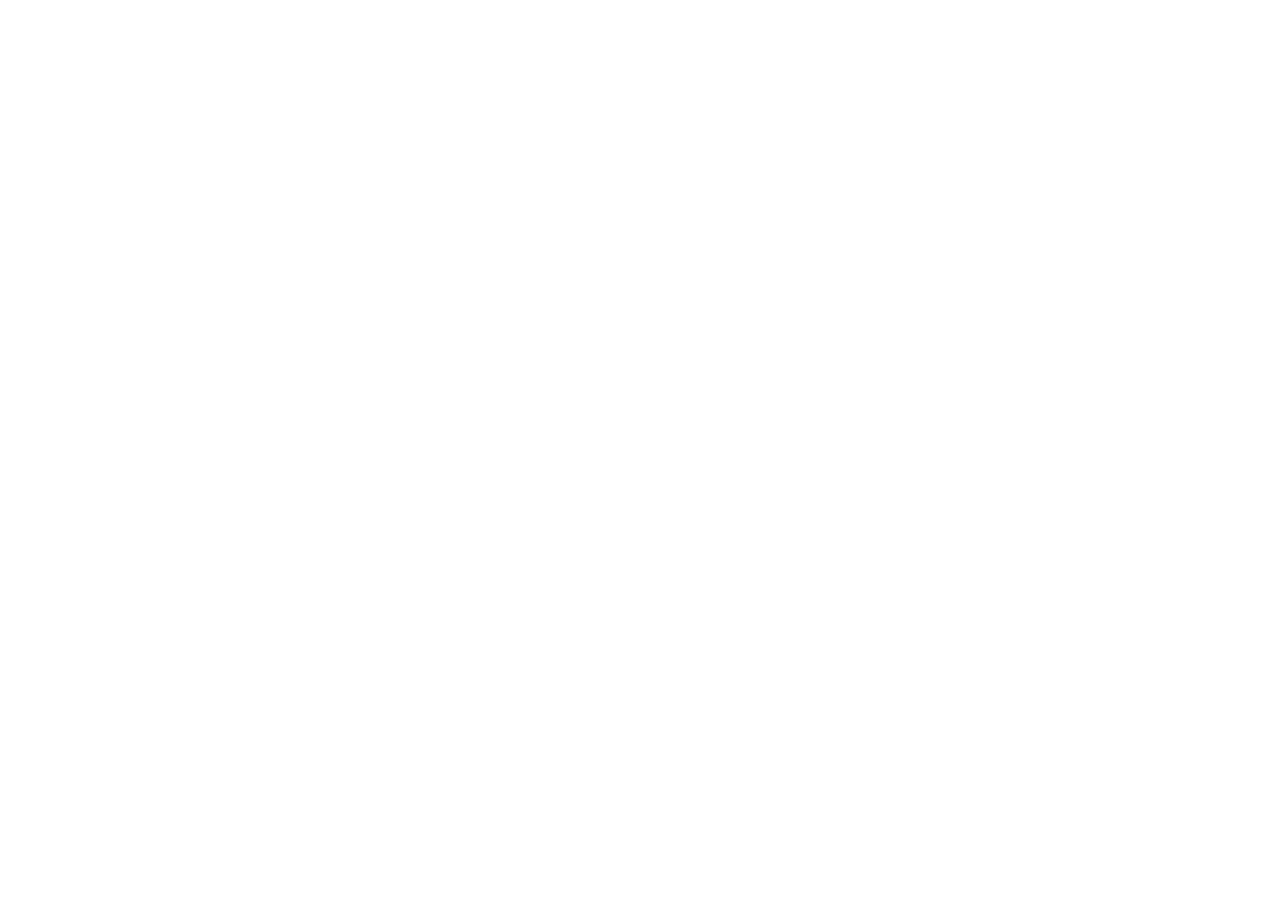
==== html/aluren.html @ 6857eb51 "html" ====
﻿<!DOCTYPE html>
<html>
  <head>
    <title>Aluren</title>
    <meta http-equiv="X-UA-Compatible" content="IE=edge"/>
    <meta http-equiv="content-type" content="text/html; charset=utf-8"/>
    <meta name="apple-mobile-web-app-capable" content="yes"/>
    <link href="resources/css/jquery-ui-themes.css" type="text/css" rel="stylesheet"/>
    <link href="resources/css/axure_rp_page.css" type="text/css" rel="stylesheet"/>
    <link href="data/styles.css" type="text/css" rel="stylesheet"/>
    <link href="files/aluren/styles.css" type="text/css" rel="stylesheet"/>
    <script src="resources/scripts/jquery-1.7.1.min.js"></script>
    <script src="resources/scripts/jquery-ui-1.8.10.custom.min.js"></script>
    <script src="resources/scripts/prototypePre.js"></script>
    <script src="data/document.js"></script>
    <script src="resources/scripts/prototypePost.js"></script>
    <script src="files/aluren/data.js"></script>
    <script type="text/javascript">
      $axure.utils.getTransparentGifPath = function() { return 'resources/images/transparent.gif'; };
      $axure.utils.getOtherPath = function() { return 'resources/Other.html'; };
      $axure.utils.getReloadPath = function() { return 'resources/reload.html'; };
    </script>
  </head>
  <body>
    <div id="base" class="">
    </div>
  </body>
</html>
---- html/resources/css/axure_rp_page.css ----
﻿/* so the window resize fires within a frame in IE7 */
html, body {
    height: 100%;
}

a {
    color: inherit;
}

p {
    margin: 0px;
    text-rendering: optimizeLegibility;
    font-feature-settings: "kern" 1;
    -webkit-font-feature-settings: "kern";
    -moz-font-feature-settings: "kern";
    -moz-font-feature-settings: "kern=1";
    font-kerning: normal;
}

iframe {
    background: #FFFFFF;
}

/* to match IE with C, FF */
input {
    padding: 1px 0px 1px 0px;
    box-sizing: border-box;
    -moz-box-sizing: border-box;
}

textarea {
    margin: 0px;
    box-sizing: border-box;
    -moz-box-sizing: border-box;
}

div.intcases {
    font-family: arial; 
    font-size: 12px;
    text-align:left; 
    border:1px solid #AAA; 
    background:#FFF none repeat scroll 0% 0%; 
    z-index:9999; 
    visibility:hidden; 
    position:absolute;
    padding: 0px;
    border-radius: 3px;
    white-space: nowrap;
}

div.intcaselink {
    cursor: pointer;
    padding: 3px 8px 3px 8px;
    margin: 5px;
    background:#EEE none repeat scroll 0% 0%; 
    border:1px solid #AAA;
    border-radius: 3px;
}

div.refpageimage {
    position: absolute;
    left: 0px;
    top: 0px;
    font-size: 0px;
    width: 16px;
    height: 16px;
    cursor: pointer;
    background-image: url(images/newwindow.gif);
    background-repeat: no-repeat;
}

div.annnoteimage {
    position: absolute;
    left: 0px;
    top: 0px;
    font-size: 0px;
    /*width: 16px;
    height: 12px;*/
    cursor: help;
    /*background-image: url(images/note.gif);*/
    /*background-repeat: no-repeat;*/
    width: 13px;
    height: 12px;
    padding-top: 1px;
    text-align: center;
    background-color: #138CDD;
    -moz-box-shadow: 1px 1px 3px #aaa;
    -webkit-box-shadow: 1px 1px 3px #aaa;
    box-shadow: 1px 1px 3px #aaa;
}

div.annnoteline {
    display: inline-block;
    width: 9px;
    height: 1px;
    border-bottom: 1px solid white;
    margin-top: 1px;
}

div.annnotelabel {
    position: absolute;
    left: 0px;
    top: 0px;
    font-family: Helvetica,Arial;
    font-size: 10px;
    /*border: 1px solid rgb(166,221,242);*/
    cursor: help;
    /*background:rgb(0,157,217) none repeat scroll 0% 0%;*/ 
    padding: 1px 3px 1px 3px;
    white-space: nowrap;
    color: white;
    
    background-color: #138CDD;
    -moz-box-shadow: 1px 1px 3px #aaa;
    -webkit-box-shadow: 1px 1px 3px #aaa;
    box-shadow: 1px 1px 3px #aaa;
}

.annotation {
    font-size: 12px;
    padding-left: 2px;
    margin-bottom: 5px;
}

.annotationName {
    /*font-size: 13px;
    font-weight: bold;
    margin-bottom: 3px;
    white-space: nowrap;*/

    font-family: 'Trebuchet MS';
    font-size: 14px;
    font-weight: bold;
    margin-bottom: 5px;
    white-space: nowrap;
}

.annotationValue {
    font-family: Arial, Helvetica, Sans-Serif;
    font-size: 12px;
    color: #4a4a4a;
    line-height: 21px;
    margin-bottom: 20px;
}

.noteLink {
    text-decoration: inherit;
    color: inherit;
}

.noteLink:hover {
    background-color: white;
}

/* this is a fix for the issue where dialogs jump around and takes the text-align from the body */
.dialogFix {
    position:absolute;
    text-align:left;
    border: 1px solid #8f949a;
}


@keyframes pulsate {
  from {
    box-shadow: 0 0 10px #15d6ba;
  }
  to {
    box-shadow: 0 0 20px #15d6ba;
  }
}

@-webkit-keyframes pulsate {
  from {
    -webkit-box-shadow: 0 0 10px #15d6ba;
    box-shadow: 0 0 10px #15d6ba;
  }
  to {
    -webkit-box-shadow: 0 0 20px #15d6ba;
    box-shadow: 0 0 20px #15d6ba;
  }
}
 
@-moz-keyframes pulsate {
  from {
    -moz-box-shadow: 0 0 10px #15d6ba;
    box-shadow: 0 0 10px #15d6ba;
  }
  to {
    -moz-box-shadow: 0 0 20px #15d6ba;
    box-shadow: 0 0 20px #15d6ba;
  }
}

.legacyPulsateBorder {
    /*border: 5px solid #15d6ba;
    margin: -5px;*/
    -moz-box-shadow: 0 0 10px 3px #15d6ba;
    box-shadow: 0 0 10px 3px #15d6ba;
}

.pulsateBorder {
  animation-name: pulsate;
  animation-timing-function: ease-in-out;
  animation-duration: 0.9s;
  animation-iteration-count: infinite;
  animation-direction: alternate;
  
  -webkit-animation-name: pulsate;
  -webkit-animation-timing-function: ease-in-out;
  -webkit-animation-duration: 0.9s;
  -webkit-animation-iteration-count: infinite;
  -webkit-animation-direction: alternate;

  -moz-animation-name: pulsate;
  -moz-animation-timing-function: ease-in-out;
  -moz-animation-duration: 0.9s;
  -moz-animation-iteration-count: infinite;
  -moz-animation-direction: alternate;
}

.ax_default_hidden, .ax_default_unplaced{
    display: none;
    visibility: hidden;
}

.widgetNoteSelected {
    -moz-box-shadow: 0 0 10px 3px #138CDD;
    box-shadow: 0 0 10px 3px #138CDD;
    /*-moz-box-shadow: 0 0 20px #3915d6;
    box-shadow: 0 0 20px #3915d6;*/
    /*border: 3px solid #3915d6;*/
    /*margin: -3px;*/
}


.singleImg {
    display: none;
    visibility: hidden;
}
---- html/data/styles.css ----
﻿.ax_default {
  font-family:'Arial Normal', 'Arial';
  font-weight:400;
  font-style:normal;
  font-size:13px;
  color:#333333;
  text-align:center;
  line-height:normal;
}
.box_1 {
}
._一级标题 {
  font-family:'Arial Normal', 'Arial';
  font-weight:bold;
  font-style:normal;
  font-size:32px;
  text-align:left;
}
._二级标题 {
  font-family:'Arial Normal', 'Arial';
  font-weight:bold;
  font-style:normal;
  font-size:24px;
  text-align:left;
}
._三级标题 {
  font-family:'Arial Normal', 'Arial';
  font-weight:bold;
  font-style:normal;
  font-size:18px;
  text-align:left;
}
._四级标题 {
  font-family:'Arial Normal', 'Arial';
  font-weight:bold;
  font-style:normal;
  font-size:14px;
  text-align:left;
}
._五级标题 {
  font-family:'Arial Normal', 'Arial';
  font-weight:bold;
  font-style:normal;
  text-align:left;
}
._六级标题 {
  font-family:'Arial Normal', 'Arial';
  font-weight:bold;
  font-style:normal;
  font-size:10px;
  text-align:left;
}
._文本段落 {
  text-align:left;
}
---- html/files/aluren/styles.css ----
﻿body {
  margin:0px;
  background-image:none;
  position:static;
  left:auto;
  width:10px;
  margin-left:0;
  margin-right:0;
  text-align:left;
}
#base {
  position:absolute;
  z-index:0;
}
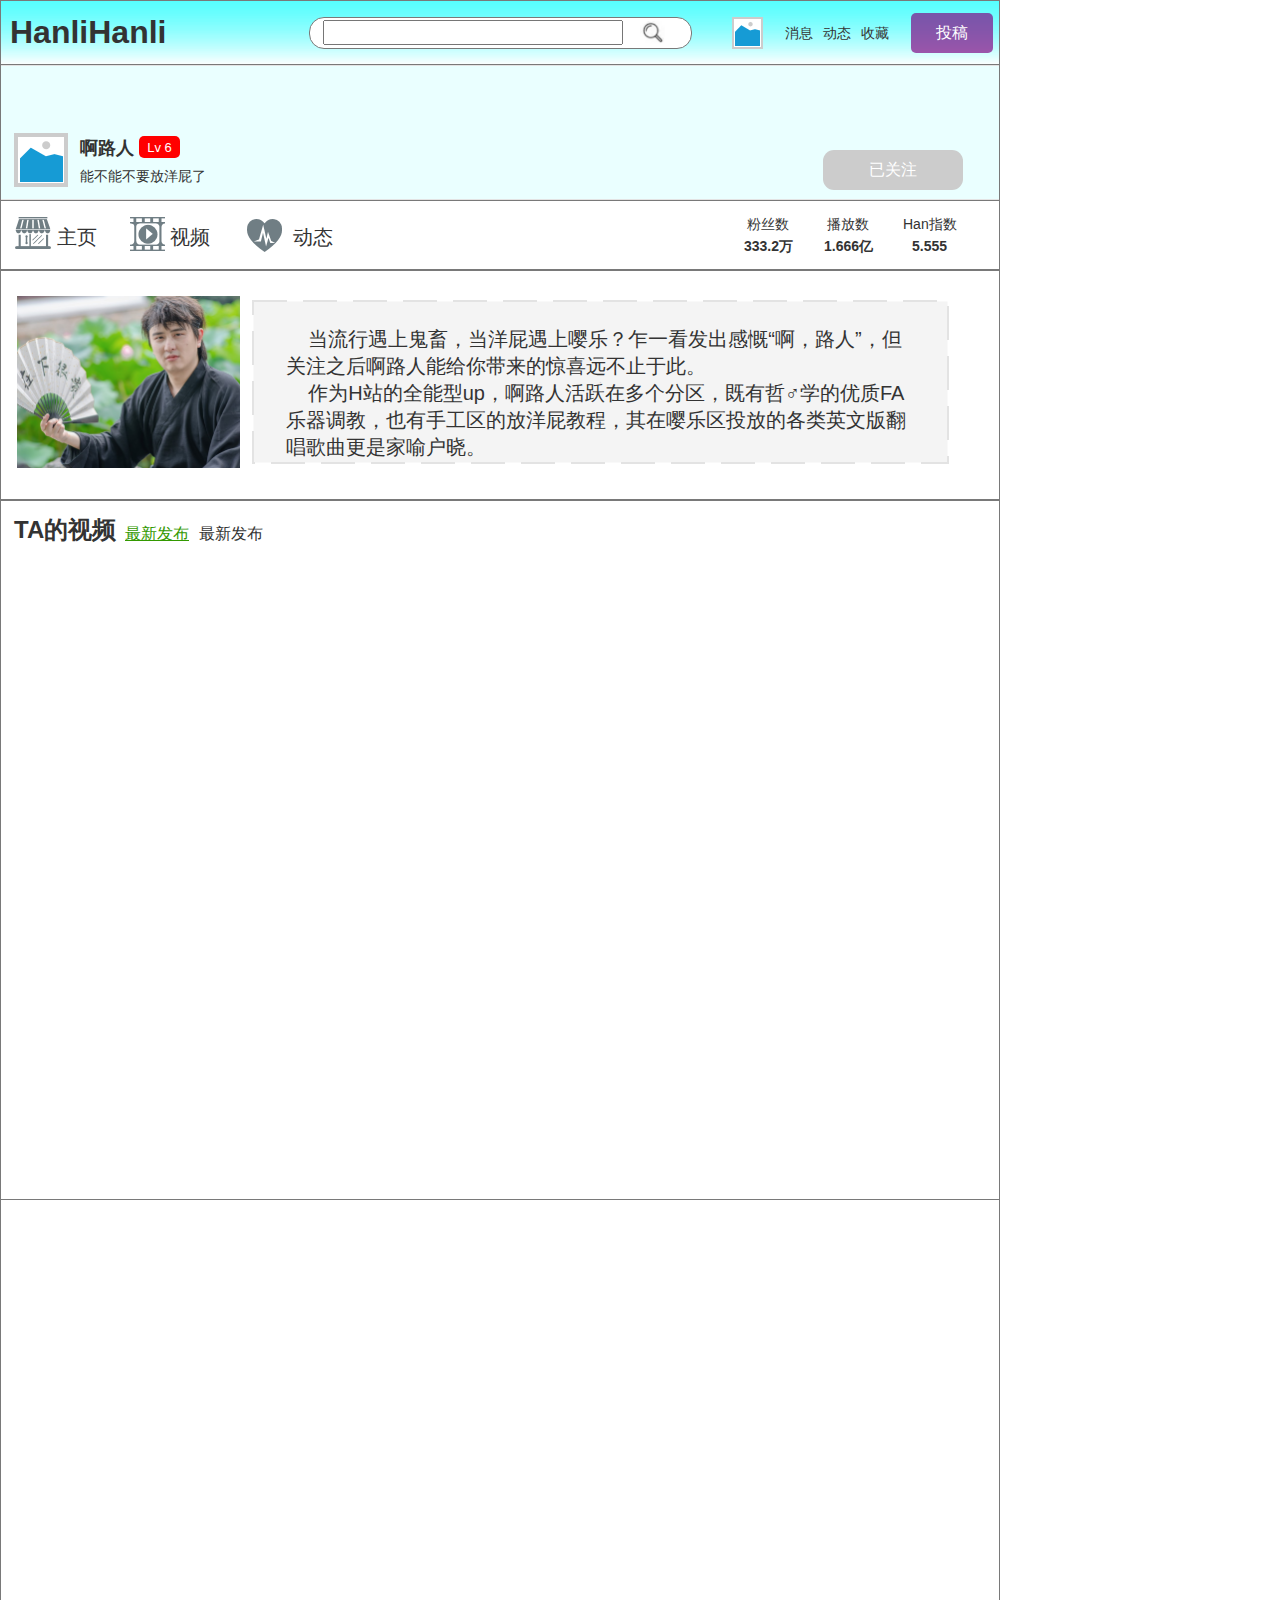
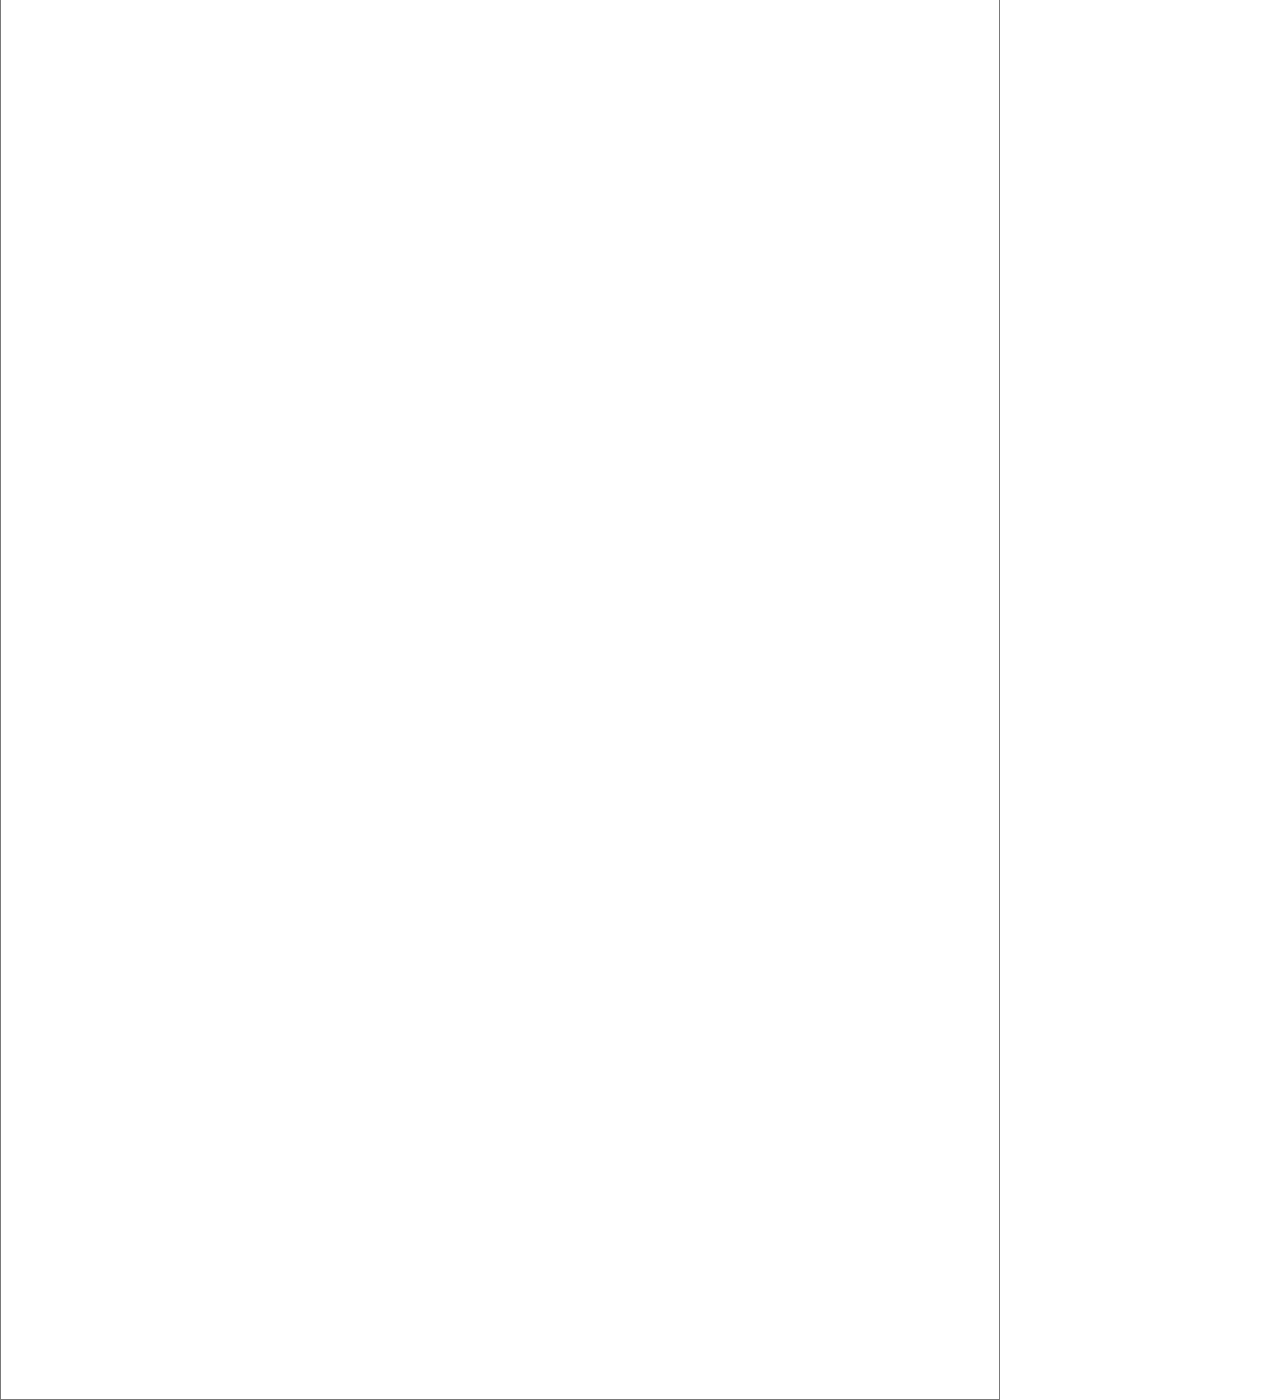
==== commit 60159c63: "新增up个人页" ====
--- a/html/aluren.html
+++ b/html/aluren.html
@@ -23,6 +23,364 @@
   </head>
   <body>
     <div id="base" class="">
+
+      <!-- box (矩形) -->
+      <div id="u192" class="ax_default box_1" data-label="box">
+        <div id="u192_div" class=""></div>
+        <!-- Unnamed () -->
+        <div id="u193" class="text" style="display:none; visibility: hidden">
+          <p><span></span></p>
+        </div>
+      </div>
+
+      <!-- header (矩形) -->
+      <div id="u194" class="ax_default box_1" data-label="header">
+        <img id="u194_img" class="img " src="images/jiangnan/header_u114.png"/>
+        <!-- Unnamed () -->
+        <div id="u195" class="text" style="display:none; visibility: hidden">
+          <p><span></span></p>
+        </div>
+      </div>
+
+      <!-- Unnamed (矩形) -->
+      <div id="u196" class="ax_default _一级标题">
+        <div id="u196_div" class=""></div>
+        <!-- Unnamed () -->
+        <div id="u197" class="text">
+          <p><span>HanliHanli</span></p>
+        </div>
+      </div>
+
+      <!-- Unnamed (组合) -->
+      <div id="u198" class="ax_default" data-left="309" data-top="17" data-width="383" data-height="32">
+
+        <!-- Unnamed (矩形) -->
+        <div id="u199" class="ax_default box_1">
+          <div id="u199_div" class=""></div>
+          <!-- Unnamed () -->
+          <div id="u200" class="text" style="display:none; visibility: hidden">
+            <p><span></span></p>
+          </div>
+        </div>
+
+        <!-- Unnamed (文本框) -->
+        <div id="u201" class="ax_default text_field">
+          <input id="u201_input" type="text" value=""/>
+        </div>
+
+        <!-- Unnamed (图片) -->
+        <div id="u202" class="ax_default image">
+          <img id="u202_img" class="img " src="images/index/u10.png"/>
+          <!-- Unnamed () -->
+          <div id="u203" class="text" style="display:none; visibility: hidden">
+            <p><span></span></p>
+          </div>
+        </div>
+      </div>
+
+      <!-- Unnamed (组合) -->
+      <div id="u204" class="ax_default" data-left="732" data-top="13" data-width="261" data-height="40">
+
+        <!-- Unnamed (图片) -->
+        <div id="u205" class="ax_default image">
+          <img id="u205_img" class="img " src="images/index/u13.png"/>
+          <!-- Unnamed () -->
+          <div id="u206" class="text" style="display:none; visibility: hidden">
+            <p><span></span></p>
+          </div>
+        </div>
+
+        <!-- Unnamed (矩形) -->
+        <div id="u207" class="ax_default label">
+          <div id="u207_div" class=""></div>
+          <!-- Unnamed () -->
+          <div id="u208" class="text">
+            <p><span>消息</span></p>
+          </div>
+        </div>
+
+        <!-- Unnamed (矩形) -->
+        <div id="u209" class="ax_default label">
+          <div id="u209_div" class=""></div>
+          <!-- Unnamed () -->
+          <div id="u210" class="text">
+            <p><span>动态</span></p>
+          </div>
+        </div>
+
+        <!-- Unnamed (矩形) -->
+        <div id="u211" class="ax_default label">
+          <div id="u211_div" class=""></div>
+          <!-- Unnamed () -->
+          <div id="u212" class="text">
+            <p><span>收藏</span></p>
+          </div>
+        </div>
+
+        <!-- Unnamed (矩形) -->
+        <div id="u213" class="ax_default primary_button">
+          <div id="u213_div" class=""></div>
+          <!-- Unnamed () -->
+          <div id="u214" class="text">
+            <p><span>投稿</span></p>
+          </div>
+        </div>
+      </div>
+
+      <!-- Unnamed (矩形) -->
+      <div id="u215" class="ax_default box_1">
+        <div id="u215_div" class=""></div>
+        <!-- Unnamed () -->
+        <div id="u216" class="text" style="display:none; visibility: hidden">
+          <p><span></span></p>
+        </div>
+      </div>
+
+      <!-- Unnamed (矩形) -->
+      <div id="u217" class="ax_default box_1">
+        <div id="u217_div" class=""></div>
+        <!-- Unnamed () -->
+        <div id="u218" class="text" style="display:none; visibility: hidden">
+          <p><span></span></p>
+        </div>
+      </div>
+
+      <!-- Unnamed (矩形) -->
+      <div id="u219" class="ax_default box_1">
+        <div id="u219_div" class=""></div>
+        <!-- Unnamed () -->
+        <div id="u220" class="text" style="display:none; visibility: hidden">
+          <p><span></span></p>
+        </div>
+      </div>
+
+      <!-- Unnamed (矩形) -->
+      <div id="u221" class="ax_default box_1">
+        <div id="u221_div" class=""></div>
+        <!-- Unnamed () -->
+        <div id="u222" class="text" style="display:none; visibility: hidden">
+          <p><span></span></p>
+        </div>
+      </div>
+
+      <!-- Unnamed (图片) -->
+      <div id="u223" class="ax_default image">
+        <img id="u223_img" class="img " src="images/jiangnan/u143.png"/>
+        <!-- Unnamed () -->
+        <div id="u224" class="text" style="display:none; visibility: hidden">
+          <p><span></span></p>
+        </div>
+      </div>
+
+      <!-- Unnamed (矩形) -->
+      <div id="u225" class="ax_default label">
+        <div id="u225_div" class=""></div>
+        <!-- Unnamed () -->
+        <div id="u226" class="text">
+          <p><span>啊路人</span></p>
+        </div>
+      </div>
+
+      <!-- Unnamed (矩形) -->
+      <div id="u227" class="ax_default label">
+        <div id="u227_div" class=""></div>
+        <!-- Unnamed () -->
+        <div id="u228" class="text">
+          <p><span>能不能不要放洋屁了</span></p>
+        </div>
+      </div>
+
+      <!-- Unnamed (矩形) -->
+      <div id="u229" class="ax_default primary_button">
+        <div id="u229_div" class=""></div>
+        <!-- Unnamed () -->
+        <div id="u230" class="text">
+          <p><span>Lv 6</span></p>
+        </div>
+      </div>
+
+      <!-- Unnamed (矩形) -->
+      <div id="u231" class="ax_default primary_button">
+        <div id="u231_div" class=""></div>
+        <!-- Unnamed () -->
+        <div id="u232" class="text">
+          <p><span>已关注</span></p>
+        </div>
+      </div>
+
+      <!-- Unnamed (组合) -->
+      <div id="u233" class="ax_default" data-left="744" data-top="216" data-width="51" data-height="40">
+
+        <!-- Unnamed (矩形) -->
+        <div id="u234" class="ax_default label">
+          <div id="u234_div" class=""></div>
+          <!-- Unnamed () -->
+          <div id="u235" class="text">
+            <p><span>粉丝数</span></p>
+          </div>
+        </div>
+
+        <!-- Unnamed (矩形) -->
+        <div id="u236" class="ax_default label">
+          <div id="u236_div" class=""></div>
+          <!-- Unnamed () -->
+          <div id="u237" class="text">
+            <p><span>333.2万</span></p>
+          </div>
+        </div>
+      </div>
+
+      <!-- Unnamed (组合) -->
+      <div id="u238" class="ax_default" data-left="824" data-top="216" data-width="51" data-height="40">
+
+        <!-- Unnamed (矩形) -->
+        <div id="u239" class="ax_default label">
+          <div id="u239_div" class=""></div>
+          <!-- Unnamed () -->
+          <div id="u240" class="text">
+            <p><span>播放数</span></p>
+          </div>
+        </div>
+
+        <!-- Unnamed (矩形) -->
+        <div id="u241" class="ax_default label">
+          <div id="u241_div" class=""></div>
+          <!-- Unnamed () -->
+          <div id="u242" class="text">
+            <p><span>1.666亿</span></p>
+          </div>
+        </div>
+      </div>
+
+      <!-- Unnamed (组合) -->
+      <div id="u243" class="ax_default" data-left="903" data-top="216" data-width="56" data-height="40">
+
+        <!-- Unnamed (矩形) -->
+        <div id="u244" class="ax_default label">
+          <div id="u244_div" class=""></div>
+          <!-- Unnamed () -->
+          <div id="u245" class="text">
+            <p><span>Han指数</span></p>
+          </div>
+        </div>
+
+        <!-- Unnamed (矩形) -->
+        <div id="u246" class="ax_default label">
+          <div id="u246_div" class=""></div>
+          <!-- Unnamed () -->
+          <div id="u247" class="text">
+            <p><span>5.555</span></p>
+          </div>
+        </div>
+      </div>
+
+      <!-- Unnamed (图片) -->
+      <div id="u248" class="ax_default image">
+        <img id="u248_img" class="img " src="images/jiangnan/u168.png"/>
+        <!-- Unnamed () -->
+        <div id="u249" class="text" style="display:none; visibility: hidden">
+          <p><span></span></p>
+        </div>
+      </div>
+
+      <!-- Unnamed (图片) -->
+      <div id="u250" class="ax_default image">
+        <img id="u250_img" class="img " src="images/jiangnan/u170.png"/>
+        <!-- Unnamed () -->
+        <div id="u251" class="text" style="display:none; visibility: hidden">
+          <p><span></span></p>
+        </div>
+      </div>
+
+      <!-- Unnamed (图片) -->
+      <div id="u252" class="ax_default image">
+        <img id="u252_img" class="img " src="images/jiangnan/u172.png"/>
+        <!-- Unnamed () -->
+        <div id="u253" class="text" style="display:none; visibility: hidden">
+          <p><span></span></p>
+        </div>
+      </div>
+
+      <!-- Unnamed (矩形) -->
+      <div id="u254" class="ax_default label">
+        <div id="u254_div" class=""></div>
+        <!-- Unnamed () -->
+        <div id="u255" class="text">
+          <p><span>主页</span></p>
+        </div>
+      </div>
+
+      <!-- Unnamed (矩形) -->
+      <div id="u256" class="ax_default label">
+        <div id="u256_div" class=""></div>
+        <!-- Unnamed () -->
+        <div id="u257" class="text">
+          <p><span>视频</span></p>
+        </div>
+      </div>
+
+      <!-- Unnamed (矩形) -->
+      <div id="u258" class="ax_default label">
+        <div id="u258_div" class=""></div>
+        <!-- Unnamed () -->
+        <div id="u259" class="text">
+          <p><span>动态</span></p>
+        </div>
+      </div>
+
+      <!-- Unnamed (矩形) -->
+      <div id="u260" class="ax_default box_1">
+        <img id="u260_img" class="img " src="images/jiangnan/u182.png"/>
+        <!-- Unnamed () -->
+        <div id="u261" class="text">
+          <p><span>·</span></p>
+        </div>
+      </div>
+
+      <!-- Unnamed (矩形) -->
+      <div id="u262" class="ax_default _文本段落">
+        <div id="u262_div" class=""></div>
+        <!-- Unnamed () -->
+        <div id="u263" class="text">
+          <p><span>&nbsp;&nbsp;&nbsp; 当流行遇上鬼畜，当洋屁遇上嘤乐？乍一看发出感慨“啊，路人”，但关注之后啊路人能给你带来的惊喜远不止于此。</span></p><p><span>&nbsp;&nbsp;&nbsp; 作为H站的全能型up，啊路人活跃在多个分区，既有哲♂学的优质FA乐器调教，也有手工区的放洋屁教程，其在嘤乐区投放的各类英文版翻唱歌曲更是家喻户晓。</span></p>
+        </div>
+      </div>
+
+      <!-- Unnamed (矩形) -->
+      <div id="u264" class="ax_default _二级标题">
+        <div id="u264_div" class=""></div>
+        <!-- Unnamed () -->
+        <div id="u265" class="text">
+          <p><span>TA的视频</span></p>
+        </div>
+      </div>
+
+      <!-- Unnamed (矩形) -->
+      <div id="u266" class="ax_default label">
+        <div id="u266_div" class=""></div>
+        <!-- Unnamed () -->
+        <div id="u267" class="text">
+          <p><span style="text-decoration:underline;">最新发布</span></p>
+        </div>
+      </div>
+
+      <!-- Unnamed (矩形) -->
+      <div id="u268" class="ax_default label">
+        <div id="u268_div" class=""></div>
+        <!-- Unnamed () -->
+        <div id="u269" class="text">
+          <p><span>最新发布</span></p>
+        </div>
+      </div>
+
+      <!-- Unnamed (图片) -->
+      <div id="u270" class="ax_default image">
+        <img id="u270_img" class="img " src="images/aluren/u270.jpg"/>
+        <!-- Unnamed () -->
+        <div id="u271" class="text" style="display:none; visibility: hidden">
+          <p><span></span></p>
+        </div>
+      </div>
     </div>
   </body>
 </html>
--- a/html/data/styles.css
+++ b/html/data/styles.css
@@ -8,6 +8,15 @@
   line-height:normal;
 }
 .box_1 {
+}
+.box_2 {
+}
+.box_3 {
+}
+.image {
+}
+.primary_button {
+  color:#FFFFFF;
 }
 ._一级标题 {
   font-family:'Arial Normal', 'Arial';
@@ -50,6 +59,16 @@
   font-size:10px;
   text-align:left;
 }
+.label {
+  font-size:14px;
+  text-align:left;
+}
 ._文本段落 {
   text-align:left;
 }
+.text_field {
+  color:#000000;
+  text-align:left;
+}
+._流程形状 {
+}
--- a/html/files/aluren/styles.css
+++ b/html/files/aluren/styles.css
@@ -3,7 +3,7 @@
   background-image:none;
   position:static;
   left:auto;
-  width:10px;
+  width:1000px;
   margin-left:0;
   margin-right:0;
   text-align:left;
@@ -12,3 +12,1241 @@
   position:absolute;
   z-index:0;
 }
+#u192_div {
+  border-width:0px;
+  position:absolute;
+  left:0px;
+  top:0px;
+  width:1000px;
+  height:3000px;
+  background:inherit;
+  background-color:rgba(255, 255, 255, 1);
+  box-sizing:border-box;
+  border-width:1px;
+  border-style:solid;
+  border-color:rgba(121, 121, 121, 1);
+  border-radius:0px;
+  -moz-box-shadow:none;
+  -webkit-box-shadow:none;
+  box-shadow:none;
+}
+#u192 {
+  border-width:0px;
+  position:absolute;
+  left:0px;
+  top:0px;
+  width:1000px;
+  height:3000px;
+}
+#u193 {
+  border-width:0px;
+  position:absolute;
+  left:2px;
+  top:1492px;
+  width:996px;
+  visibility:hidden;
+  word-wrap:break-word;
+}
+#u194_img {
+  border-width:0px;
+  position:absolute;
+  left:0px;
+  top:0px;
+  width:1000px;
+  height:65px;
+}
+#u194 {
+  border-width:0px;
+  position:absolute;
+  left:0px;
+  top:0px;
+  width:1000px;
+  height:65px;
+}
+#u195 {
+  border-width:0px;
+  position:absolute;
+  left:2px;
+  top:24px;
+  width:996px;
+  visibility:hidden;
+  word-wrap:break-word;
+}
+#u196_div {
+  border-width:0px;
+  position:absolute;
+  left:0px;
+  top:0px;
+  width:155px;
+  height:37px;
+  background:inherit;
+  background-color:rgba(255, 255, 255, 0);
+  border:none;
+  border-radius:0px;
+  -moz-box-shadow:none;
+  -webkit-box-shadow:none;
+  box-shadow:none;
+  font-family:'Arial Negreta', 'Arial Normal', 'Arial';
+  font-weight:700;
+  font-style:normal;
+}
+#u196 {
+  border-width:0px;
+  position:absolute;
+  left:10px;
+  top:14px;
+  width:155px;
+  height:37px;
+  font-family:'Arial Negreta', 'Arial Normal', 'Arial';
+  font-weight:700;
+  font-style:normal;
+}
+#u197 {
+  border-width:0px;
+  position:absolute;
+  left:0px;
+  top:0px;
+  width:155px;
+  white-space:nowrap;
+}
+#u198 {
+  border-width:0px;
+  position:absolute;
+  left:0px;
+  top:0px;
+  width:0px;
+  height:0px;
+}
+#u199_div {
+  border-width:0px;
+  position:absolute;
+  left:0px;
+  top:0px;
+  width:383px;
+  height:32px;
+  background:inherit;
+  background-color:rgba(255, 255, 255, 1);
+  box-sizing:border-box;
+  border-width:1px;
+  border-style:solid;
+  border-color:rgba(121, 121, 121, 1);
+  border-radius:15px;
+  -moz-box-shadow:none;
+  -webkit-box-shadow:none;
+  box-shadow:none;
+}
+#u199 {
+  border-width:0px;
+  position:absolute;
+  left:309px;
+  top:17px;
+  width:383px;
+  height:32px;
+}
+#u200 {
+  border-width:0px;
+  position:absolute;
+  left:2px;
+  top:8px;
+  width:379px;
+  visibility:hidden;
+  white-space:nowrap;
+}
+#u201 {
+  border-width:0px;
+  position:absolute;
+  left:323px;
+  top:20px;
+  width:300px;
+  height:25px;
+}
+#u201_input {
+  position:absolute;
+  left:0px;
+  top:0px;
+  width:300px;
+  height:25px;
+  font-family:'Arial Normal', 'Arial';
+  font-weight:400;
+  font-style:normal;
+  font-size:13px;
+  text-decoration:none;
+  color:#000000;
+  text-align:left;
+}
+#u202_img {
+  border-width:0px;
+  position:absolute;
+  left:0px;
+  top:0px;
+  width:25px;
+  height:25px;
+}
+#u202 {
+  border-width:0px;
+  position:absolute;
+  left:640px;
+  top:20px;
+  width:25px;
+  height:25px;
+}
+#u203 {
+  border-width:0px;
+  position:absolute;
+  left:2px;
+  top:4px;
+  width:21px;
+  visibility:hidden;
+  word-wrap:break-word;
+}
+#u204 {
+  border-width:0px;
+  position:absolute;
+  left:0px;
+  top:0px;
+  width:0px;
+  height:0px;
+}
+#u205_img {
+  border-width:0px;
+  position:absolute;
+  left:0px;
+  top:0px;
+  width:31px;
+  height:32px;
+}
+#u205 {
+  border-width:0px;
+  position:absolute;
+  left:732px;
+  top:17px;
+  width:31px;
+  height:32px;
+}
+#u206 {
+  border-width:0px;
+  position:absolute;
+  left:2px;
+  top:8px;
+  width:27px;
+  visibility:hidden;
+  word-wrap:break-word;
+}
+#u207_div {
+  border-width:0px;
+  position:absolute;
+  left:0px;
+  top:0px;
+  width:30px;
+  height:18px;
+  background:inherit;
+  background-color:rgba(255, 255, 255, 0);
+  border:none;
+  border-radius:0px;
+  -moz-box-shadow:none;
+  -webkit-box-shadow:none;
+  box-shadow:none;
+}
+#u207 {
+  border-width:0px;
+  position:absolute;
+  left:785px;
+  top:25px;
+  width:30px;
+  height:18px;
+}
+#u208 {
+  border-width:0px;
+  position:absolute;
+  left:0px;
+  top:0px;
+  width:30px;
+  white-space:nowrap;
+}
+#u209_div {
+  border-width:0px;
+  position:absolute;
+  left:0px;
+  top:0px;
+  width:30px;
+  height:18px;
+  background:inherit;
+  background-color:rgba(255, 255, 255, 0);
+  border:none;
+  border-radius:0px;
+  -moz-box-shadow:none;
+  -webkit-box-shadow:none;
+  box-shadow:none;
+}
+#u209 {
+  border-width:0px;
+  position:absolute;
+  left:823px;
+  top:25px;
+  width:30px;
+  height:18px;
+}
+#u210 {
+  border-width:0px;
+  position:absolute;
+  left:0px;
+  top:0px;
+  width:30px;
+  white-space:nowrap;
+}
+#u211_div {
+  border-width:0px;
+  position:absolute;
+  left:0px;
+  top:0px;
+  width:30px;
+  height:18px;
+  background:inherit;
+  background-color:rgba(255, 255, 255, 0);
+  border:none;
+  border-radius:0px;
+  -moz-box-shadow:none;
+  -webkit-box-shadow:none;
+  box-shadow:none;
+}
+#u211 {
+  border-width:0px;
+  position:absolute;
+  left:861px;
+  top:25px;
+  width:30px;
+  height:18px;
+}
+#u212 {
+  border-width:0px;
+  position:absolute;
+  left:0px;
+  top:0px;
+  width:30px;
+  white-space:nowrap;
+}
+#u213_div {
+  border-width:0px;
+  position:absolute;
+  left:0px;
+  top:0px;
+  width:82px;
+  height:40px;
+  background:inherit;
+  background-color:rgba(128, 0, 128, 0.666666666666667);
+  border:none;
+  border-radius:5px;
+  -moz-box-shadow:none;
+  -webkit-box-shadow:none;
+  box-shadow:none;
+  font-size:16px;
+}
+#u213 {
+  border-width:0px;
+  position:absolute;
+  left:911px;
+  top:13px;
+  width:82px;
+  height:40px;
+  font-size:16px;
+}
+#u214 {
+  border-width:0px;
+  position:absolute;
+  left:2px;
+  top:10px;
+  width:78px;
+  word-wrap:break-word;
+}
+#u215_div {
+  border-width:0px;
+  position:absolute;
+  left:0px;
+  top:0px;
+  width:1000px;
+  height:135px;
+  background:inherit;
+  background-color:rgba(153, 255, 255, 1);
+  box-sizing:border-box;
+  border-width:1px;
+  border-style:solid;
+  border-color:rgba(121, 121, 121, 1);
+  border-radius:0px;
+  -moz-box-shadow:none;
+  -webkit-box-shadow:none;
+  box-shadow:none;
+}
+#u215 {
+  border-width:0px;
+  position:absolute;
+  left:0px;
+  top:65px;
+  width:1000px;
+  height:135px;
+  opacity:0.2;
+}
+#u216 {
+  border-width:0px;
+  position:absolute;
+  left:2px;
+  top:60px;
+  width:996px;
+  visibility:hidden;
+  word-wrap:break-word;
+}
+#u217_div {
+  border-width:0px;
+  position:absolute;
+  left:0px;
+  top:0px;
+  width:1000px;
+  height:70px;
+  background:inherit;
+  background-color:rgba(255, 255, 255, 1);
+  box-sizing:border-box;
+  border-width:1px;
+  border-style:solid;
+  border-color:rgba(121, 121, 121, 1);
+  border-radius:0px;
+  -moz-box-shadow:none;
+  -webkit-box-shadow:none;
+  box-shadow:none;
+}
+#u217 {
+  border-width:0px;
+  position:absolute;
+  left:0px;
+  top:200px;
+  width:1000px;
+  height:70px;
+}
+#u218 {
+  border-width:0px;
+  position:absolute;
+  left:2px;
+  top:27px;
+  width:996px;
+  visibility:hidden;
+  word-wrap:break-word;
+}
+#u219_div {
+  border-width:0px;
+  position:absolute;
+  left:0px;
+  top:0px;
+  width:1000px;
+  height:230px;
+  background:inherit;
+  background-color:rgba(255, 255, 255, 1);
+  box-sizing:border-box;
+  border-width:1px;
+  border-style:solid;
+  border-color:rgba(121, 121, 121, 1);
+  border-radius:0px;
+  -moz-box-shadow:none;
+  -webkit-box-shadow:none;
+  box-shadow:none;
+}
+#u219 {
+  border-width:0px;
+  position:absolute;
+  left:0px;
+  top:270px;
+  width:1000px;
+  height:230px;
+}
+#u220 {
+  border-width:0px;
+  position:absolute;
+  left:2px;
+  top:107px;
+  width:996px;
+  visibility:hidden;
+  word-wrap:break-word;
+}
+#u221_div {
+  border-width:0px;
+  position:absolute;
+  left:0px;
+  top:0px;
+  width:1000px;
+  height:700px;
+  background:inherit;
+  background-color:rgba(255, 255, 255, 1);
+  box-sizing:border-box;
+  border-width:1px;
+  border-style:solid;
+  border-color:rgba(121, 121, 121, 1);
+  border-radius:0px;
+  -moz-box-shadow:none;
+  -webkit-box-shadow:none;
+  box-shadow:none;
+}
+#u221 {
+  border-width:0px;
+  position:absolute;
+  left:0px;
+  top:500px;
+  width:1000px;
+  height:700px;
+}
+#u222 {
+  border-width:0px;
+  position:absolute;
+  left:2px;
+  top:342px;
+  width:996px;
+  visibility:hidden;
+  word-wrap:break-word;
+}
+#u223_img {
+  border-width:0px;
+  position:absolute;
+  left:0px;
+  top:0px;
+  width:54px;
+  height:54px;
+}
+#u223 {
+  border-width:0px;
+  position:absolute;
+  left:14px;
+  top:133px;
+  width:54px;
+  height:54px;
+}
+#u224 {
+  border-width:0px;
+  position:absolute;
+  left:2px;
+  top:19px;
+  width:50px;
+  visibility:hidden;
+  word-wrap:break-word;
+}
+#u225_div {
+  border-width:0px;
+  position:absolute;
+  left:0px;
+  top:0px;
+  width:56px;
+  height:22px;
+  background:inherit;
+  background-color:rgba(255, 255, 255, 0);
+  border:none;
+  border-radius:0px;
+  -moz-box-shadow:none;
+  -webkit-box-shadow:none;
+  box-shadow:none;
+  font-family:'Arial Negreta', 'Arial Normal', 'Arial';
+  font-weight:700;
+  font-style:normal;
+  font-size:18px;
+}
+#u225 {
+  border-width:0px;
+  position:absolute;
+  left:80px;
+  top:136px;
+  width:56px;
+  height:22px;
+  font-family:'Arial Negreta', 'Arial Normal', 'Arial';
+  font-weight:700;
+  font-style:normal;
+  font-size:18px;
+}
+#u226 {
+  border-width:0px;
+  position:absolute;
+  left:0px;
+  top:0px;
+  width:56px;
+  white-space:nowrap;
+}
+#u227_div {
+  border-width:0px;
+  position:absolute;
+  left:0px;
+  top:0px;
+  width:131px;
+  height:18px;
+  background:inherit;
+  background-color:rgba(255, 255, 255, 0);
+  border:none;
+  border-radius:0px;
+  -moz-box-shadow:none;
+  -webkit-box-shadow:none;
+  box-shadow:none;
+}
+#u227 {
+  border-width:0px;
+  position:absolute;
+  left:80px;
+  top:168px;
+  width:131px;
+  height:18px;
+}
+#u228 {
+  border-width:0px;
+  position:absolute;
+  left:0px;
+  top:0px;
+  width:131px;
+  white-space:nowrap;
+}
+#u229_div {
+  border-width:0px;
+  position:absolute;
+  left:0px;
+  top:0px;
+  width:41px;
+  height:22px;
+  background:inherit;
+  background-color:rgba(255, 0, 0, 1);
+  border:none;
+  border-radius:5px;
+  -moz-box-shadow:none;
+  -webkit-box-shadow:none;
+  box-shadow:none;
+}
+#u229 {
+  border-width:0px;
+  position:absolute;
+  left:139px;
+  top:136px;
+  width:41px;
+  height:22px;
+}
+#u230 {
+  border-width:0px;
+  position:absolute;
+  left:2px;
+  top:4px;
+  width:37px;
+  word-wrap:break-word;
+}
+#u231_div {
+  border-width:0px;
+  position:absolute;
+  left:0px;
+  top:0px;
+  width:140px;
+  height:40px;
+  background:inherit;
+  background-color:rgba(204, 204, 204, 1);
+  border:none;
+  border-radius:11px;
+  -moz-box-shadow:none;
+  -webkit-box-shadow:none;
+  box-shadow:none;
+  font-size:16px;
+}
+#u231 {
+  border-width:0px;
+  position:absolute;
+  left:823px;
+  top:150px;
+  width:140px;
+  height:40px;
+  font-size:16px;
+}
+#u232 {
+  border-width:0px;
+  position:absolute;
+  left:2px;
+  top:10px;
+  width:136px;
+  word-wrap:break-word;
+}
+#u233 {
+  border-width:0px;
+  position:absolute;
+  left:0px;
+  top:0px;
+  width:0px;
+  height:0px;
+}
+#u234_div {
+  border-width:0px;
+  position:absolute;
+  left:0px;
+  top:0px;
+  width:44px;
+  height:18px;
+  background:inherit;
+  background-color:rgba(255, 255, 255, 0);
+  border:none;
+  border-radius:0px;
+  -moz-box-shadow:none;
+  -webkit-box-shadow:none;
+  box-shadow:none;
+}
+#u234 {
+  border-width:0px;
+  position:absolute;
+  left:747px;
+  top:216px;
+  width:44px;
+  height:18px;
+}
+#u235 {
+  border-width:0px;
+  position:absolute;
+  left:0px;
+  top:0px;
+  width:44px;
+  white-space:nowrap;
+}
+#u236_div {
+  border-width:0px;
+  position:absolute;
+  left:0px;
+  top:0px;
+  width:51px;
+  height:18px;
+  background:inherit;
+  background-color:rgba(255, 255, 255, 0);
+  border:none;
+  border-radius:0px;
+  -moz-box-shadow:none;
+  -webkit-box-shadow:none;
+  box-shadow:none;
+  font-family:'Arial Negreta', 'Arial Normal', 'Arial';
+  font-weight:700;
+  font-style:normal;
+}
+#u236 {
+  border-width:0px;
+  position:absolute;
+  left:744px;
+  top:238px;
+  width:51px;
+  height:18px;
+  font-family:'Arial Negreta', 'Arial Normal', 'Arial';
+  font-weight:700;
+  font-style:normal;
+}
+#u237 {
+  border-width:0px;
+  position:absolute;
+  left:0px;
+  top:0px;
+  width:51px;
+  white-space:nowrap;
+}
+#u238 {
+  border-width:0px;
+  position:absolute;
+  left:0px;
+  top:0px;
+  width:0px;
+  height:0px;
+}
+#u239_div {
+  border-width:0px;
+  position:absolute;
+  left:0px;
+  top:0px;
+  width:44px;
+  height:18px;
+  background:inherit;
+  background-color:rgba(255, 255, 255, 0);
+  border:none;
+  border-radius:0px;
+  -moz-box-shadow:none;
+  -webkit-box-shadow:none;
+  box-shadow:none;
+}
+#u239 {
+  border-width:0px;
+  position:absolute;
+  left:827px;
+  top:216px;
+  width:44px;
+  height:18px;
+}
+#u240 {
+  border-width:0px;
+  position:absolute;
+  left:0px;
+  top:0px;
+  width:44px;
+  white-space:nowrap;
+}
+#u241_div {
+  border-width:0px;
+  position:absolute;
+  left:0px;
+  top:0px;
+  width:51px;
+  height:18px;
+  background:inherit;
+  background-color:rgba(255, 255, 255, 0);
+  border:none;
+  border-radius:0px;
+  -moz-box-shadow:none;
+  -webkit-box-shadow:none;
+  box-shadow:none;
+  font-family:'Arial Negreta', 'Arial Normal', 'Arial';
+  font-weight:700;
+  font-style:normal;
+}
+#u241 {
+  border-width:0px;
+  position:absolute;
+  left:824px;
+  top:238px;
+  width:51px;
+  height:18px;
+  font-family:'Arial Negreta', 'Arial Normal', 'Arial';
+  font-weight:700;
+  font-style:normal;
+}
+#u242 {
+  border-width:0px;
+  position:absolute;
+  left:0px;
+  top:0px;
+  width:51px;
+  white-space:nowrap;
+}
+#u243 {
+  border-width:0px;
+  position:absolute;
+  left:0px;
+  top:0px;
+  width:0px;
+  height:0px;
+}
+#u244_div {
+  border-width:0px;
+  position:absolute;
+  left:0px;
+  top:0px;
+  width:56px;
+  height:18px;
+  background:inherit;
+  background-color:rgba(255, 255, 255, 0);
+  border:none;
+  border-radius:0px;
+  -moz-box-shadow:none;
+  -webkit-box-shadow:none;
+  box-shadow:none;
+}
+#u244 {
+  border-width:0px;
+  position:absolute;
+  left:903px;
+  top:216px;
+  width:56px;
+  height:18px;
+}
+#u245 {
+  border-width:0px;
+  position:absolute;
+  left:0px;
+  top:0px;
+  width:56px;
+  white-space:nowrap;
+}
+#u246_div {
+  border-width:0px;
+  position:absolute;
+  left:0px;
+  top:0px;
+  width:37px;
+  height:18px;
+  background:inherit;
+  background-color:rgba(255, 255, 255, 0);
+  border:none;
+  border-radius:0px;
+  -moz-box-shadow:none;
+  -webkit-box-shadow:none;
+  box-shadow:none;
+  font-family:'Arial Negreta', 'Arial Normal', 'Arial';
+  font-weight:700;
+  font-style:normal;
+}
+#u246 {
+  border-width:0px;
+  position:absolute;
+  left:912px;
+  top:238px;
+  width:37px;
+  height:18px;
+  font-family:'Arial Negreta', 'Arial Normal', 'Arial';
+  font-weight:700;
+  font-style:normal;
+}
+#u247 {
+  border-width:0px;
+  position:absolute;
+  left:0px;
+  top:0px;
+  width:37px;
+  white-space:nowrap;
+}
+#u248_img {
+  border-width:0px;
+  position:absolute;
+  left:0px;
+  top:0px;
+  width:44px;
+  height:50px;
+}
+#u248 {
+  border-width:0px;
+  position:absolute;
+  left:126px;
+  top:208px;
+  width:44px;
+  height:50px;
+}
+#u249 {
+  border-width:0px;
+  position:absolute;
+  left:2px;
+  top:17px;
+  width:40px;
+  visibility:hidden;
+  word-wrap:break-word;
+}
+#u250_img {
+  border-width:0px;
+  position:absolute;
+  left:0px;
+  top:0px;
+  width:50px;
+  height:50px;
+}
+#u250 {
+  border-width:0px;
+  position:absolute;
+  left:238px;
+  top:210px;
+  width:50px;
+  height:50px;
+}
+#u251 {
+  border-width:0px;
+  position:absolute;
+  left:2px;
+  top:17px;
+  width:46px;
+  visibility:hidden;
+  word-wrap:break-word;
+}
+#u252_img {
+  border-width:0px;
+  position:absolute;
+  left:0px;
+  top:0px;
+  width:47px;
+  height:48px;
+}
+#u252 {
+  border-width:0px;
+  position:absolute;
+  left:10px;
+  top:208px;
+  width:47px;
+  height:48px;
+}
+#u253 {
+  border-width:0px;
+  position:absolute;
+  left:2px;
+  top:16px;
+  width:43px;
+  visibility:hidden;
+  word-wrap:break-word;
+}
+#u254_div {
+  border-width:0px;
+  position:absolute;
+  left:0px;
+  top:0px;
+  width:41px;
+  height:23px;
+  background:inherit;
+  background-color:rgba(255, 255, 255, 0);
+  border:none;
+  border-radius:0px;
+  -moz-box-shadow:none;
+  -webkit-box-shadow:none;
+  box-shadow:none;
+  font-size:20px;
+}
+#u254 {
+  border-width:0px;
+  position:absolute;
+  left:57px;
+  top:224px;
+  width:41px;
+  height:23px;
+  font-size:20px;
+}
+#u255 {
+  border-width:0px;
+  position:absolute;
+  left:0px;
+  top:0px;
+  width:41px;
+  white-space:nowrap;
+}
+#u256_div {
+  border-width:0px;
+  position:absolute;
+  left:0px;
+  top:0px;
+  width:41px;
+  height:23px;
+  background:inherit;
+  background-color:rgba(255, 255, 255, 0);
+  border:none;
+  border-radius:0px;
+  -moz-box-shadow:none;
+  -webkit-box-shadow:none;
+  box-shadow:none;
+  font-size:20px;
+}
+#u256 {
+  border-width:0px;
+  position:absolute;
+  left:170px;
+  top:224px;
+  width:41px;
+  height:23px;
+  font-size:20px;
+}
+#u257 {
+  border-width:0px;
+  position:absolute;
+  left:0px;
+  top:0px;
+  width:41px;
+  white-space:nowrap;
+}
+#u258_div {
+  border-width:0px;
+  position:absolute;
+  left:0px;
+  top:0px;
+  width:41px;
+  height:23px;
+  background:inherit;
+  background-color:rgba(255, 255, 255, 0);
+  border:none;
+  border-radius:0px;
+  -moz-box-shadow:none;
+  -webkit-box-shadow:none;
+  box-shadow:none;
+  font-size:20px;
+}
+#u258 {
+  border-width:0px;
+  position:absolute;
+  left:293px;
+  top:224px;
+  width:41px;
+  height:23px;
+  font-size:20px;
+}
+#u259 {
+  border-width:0px;
+  position:absolute;
+  left:0px;
+  top:0px;
+  width:41px;
+  white-space:nowrap;
+}
+#u260_img {
+  border-width:0px;
+  position:absolute;
+  left:0px;
+  top:0px;
+  width:697px;
+  height:164px;
+}
+#u260 {
+  border-width:0px;
+  position:absolute;
+  left:252px;
+  top:300px;
+  width:697px;
+  height:164px;
+  opacity:0.2;
+}
+#u261 {
+  border-width:0px;
+  position:absolute;
+  left:2px;
+  top:74px;
+  width:693px;
+  word-wrap:break-word;
+}
+#u262_div {
+  border-width:0px;
+  position:absolute;
+  left:0px;
+  top:0px;
+  width:631px;
+  height:116px;
+  background:inherit;
+  background-color:rgba(255, 255, 255, 0);
+  border:none;
+  border-radius:0px;
+  -moz-box-shadow:none;
+  -webkit-box-shadow:none;
+  box-shadow:none;
+  font-size:20px;
+}
+#u262 {
+  border-width:0px;
+  position:absolute;
+  left:286px;
+  top:326px;
+  width:631px;
+  height:116px;
+  font-size:20px;
+}
+#u263 {
+  border-width:0px;
+  position:absolute;
+  left:0px;
+  top:0px;
+  width:631px;
+  word-wrap:break-word;
+}
+#u264_div {
+  border-width:0px;
+  position:absolute;
+  left:0px;
+  top:0px;
+  width:103px;
+  height:29px;
+  background:inherit;
+  background-color:rgba(255, 255, 255, 0);
+  border:none;
+  border-radius:0px;
+  -moz-box-shadow:none;
+  -webkit-box-shadow:none;
+  box-shadow:none;
+  font-family:'Arial Negreta', 'Arial Normal', 'Arial';
+  font-weight:700;
+  font-style:normal;
+}
+#u264 {
+  border-width:0px;
+  position:absolute;
+  left:14px;
+  top:514px;
+  width:103px;
+  height:29px;
+  font-family:'Arial Negreta', 'Arial Normal', 'Arial';
+  font-weight:700;
+  font-style:normal;
+}
+#u265 {
+  border-width:0px;
+  position:absolute;
+  left:0px;
+  top:0px;
+  width:103px;
+  white-space:nowrap;
+}
+#u266_div {
+  border-width:0px;
+  position:absolute;
+  left:0px;
+  top:0px;
+  width:65px;
+  height:19px;
+  background:inherit;
+  background-color:rgba(255, 255, 255, 0);
+  border:none;
+  border-radius:0px;
+  -moz-box-shadow:none;
+  -webkit-box-shadow:none;
+  box-shadow:none;
+  font-size:16px;
+  text-decoration:underline;
+  color:#339900;
+}
+#u266 {
+  border-width:0px;
+  position:absolute;
+  left:125px;
+  top:524px;
+  width:65px;
+  height:19px;
+  font-size:16px;
+  text-decoration:underline;
+  color:#339900;
+}
+#u267 {
+  border-width:0px;
+  position:absolute;
+  left:0px;
+  top:0px;
+  width:65px;
+  white-space:nowrap;
+}
+#u268_div {
+  border-width:0px;
+  position:absolute;
+  left:0px;
+  top:0px;
+  width:65px;
+  height:19px;
+  background:inherit;
+  background-color:rgba(255, 255, 255, 0);
+  border:none;
+  border-radius:0px;
+  -moz-box-shadow:none;
+  -webkit-box-shadow:none;
+  box-shadow:none;
+  font-size:16px;
+}
+#u268 {
+  border-width:0px;
+  position:absolute;
+  left:199px;
+  top:524px;
+  width:65px;
+  height:19px;
+  font-size:16px;
+}
+#u269 {
+  border-width:0px;
+  position:absolute;
+  left:0px;
+  top:0px;
+  width:65px;
+  white-space:nowrap;
+}
+#u270_img {
+  border-width:0px;
+  position:absolute;
+  left:0px;
+  top:0px;
+  width:223px;
+  height:172px;
+}
+#u270 {
+  border-width:0px;
+  position:absolute;
+  left:17px;
+  top:296px;
+  width:223px;
+  height:172px;
+}
+#u271 {
+  border-width:0px;
+  position:absolute;
+  left:2px;
+  top:78px;
+  width:219px;
+  visibility:hidden;
+  word-wrap:break-word;
+}
